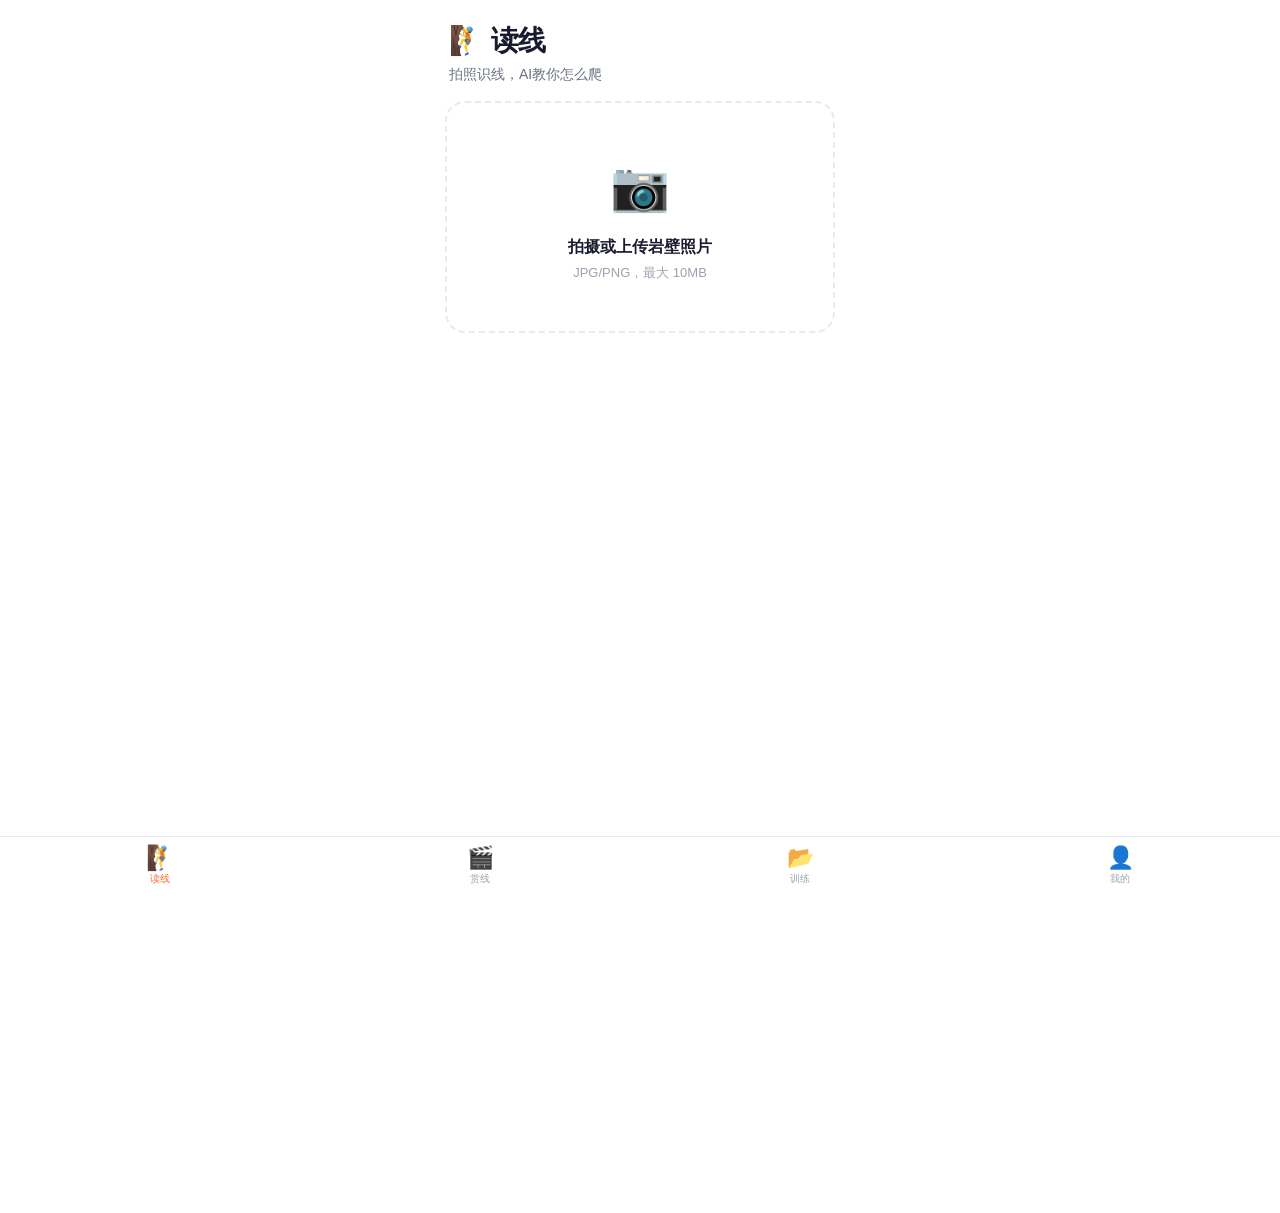
==== index.html @ 73afab78 "精读Round1: prompt全面升级(4维度beta格式)+坐标校验+精细化描述" ====
<!DOCTYPE html>
<html lang="zh-CN">
<head>
  <meta charset="UTF-8">
  <meta name="viewport" content="width=device-width, initial-scale=1.0, maximum-scale=1.0, user-scalable=no">
  <title>ClimbWise</title>
  <link rel="stylesheet" href="styles.css">
</head>
<body>

<div class="app">
  
  <!-- ===== 读线页 ===== -->
  <section id="page-read" class="page active">
    <div class="app-header">
      <h1>🧗 读线</h1>
      <p class="subtitle">拍照识线，AI教你怎么爬</p>
    </div>
    <div class="page-content">
      
      <!-- 上传区 -->
      <div id="read-upload" class="upload-zone">
        <div class="icon">📷</div>
        <p>拍摄或上传岩壁照片</p>
        <small>JPG/PNG，最大 10MB</small>
        <input type="file" id="read-photo-input" accept="image/*" class="hidden">
      </div>
      
      <!-- 照片预览 -->
      <div id="read-preview" class="hidden">
        <div class="video-preview">
          <img id="read-preview-img" style="width:100%;max-height:280px;object-fit:contain;background:#000;border-radius:16px;display:block;">
          <button class="clear-btn" id="read-clear">✕</button>
        </div>
      </div>
      
      <!-- 颜色选择 -->
      <div id="read-colors" class="hidden">
        <p style="text-align:center;font-size:14px;color:var(--text-muted);margin-bottom:14px;">选择线路颜色</p>
        <div class="color-grid" id="color-grid"></div>
      </div>
      
      <!-- 评分预览（三维） -->
      <div id="read-scores" class="hidden">
        <div class="score-bar">
          <span class="label">力量</span>
          <div class="track"><div class="fill orange" id="score-strength" style="width:0%"></div></div>
          <span class="value" id="score-strength-val">—</span>
        </div>
        <div class="score-bar">
          <span class="label">伸展</span>
          <div class="track"><div class="fill cyan" id="score-reach" style="width:0%"></div></div>
          <span class="value" id="score-reach-val">—</span>
        </div>
        <div class="score-bar">
          <span class="label">体感</span>
          <div class="track"><div class="fill orange" id="score-overall" style="width:0%"></div></div>
          <span class="value" id="score-overall-val">—</span>
        </div>
      </div>
      
      <!-- 主按钮 -->
      <button id="read-start-btn" class="btn-primary hidden" disabled>开始读线</button>
      
      <!-- 加载中 -->
      <div id="read-loading" class="hidden">
        <div class="loader">
          <div class="emoji">🧗</div>
          <p id="read-status">正在识别手点脚点...</p>
        </div>
        <div class="progress-dots" id="read-dots">
          <div class="dot active"></div>
          <div class="dot"></div>
          <div class="dot"></div>
        </div>
        <div class="progress-track"><div class="fill" id="read-bar" style="width:0%"></div></div>
      </div>
      
      <!-- ===== 读线结果 ===== -->
      <div id="read-result" class="hidden fade-in">
        <div class="result-header">
          <div class="back" id="read-back">←</div>
          <div class="badge" id="read-grade-badge">V4-5</div>
        </div>
        
        <!-- 岩壁+火柴人 -->
        <div style="position:relative;border-radius:16px;overflow:hidden;margin-bottom:20px;background:#000;">
          <img id="result-wall-img" style="width:100%;opacity:0.35;display:block;">
          <svg id="result-stickman-svg" style="position:absolute;inset:0;width:100%;height:100%;" viewBox="0 0 1 1" preserveAspectRatio="xMidYMid meet"></svg>
        </div>
        
        <!-- 帧控制 -->
        <div class="flex items-center gap-2 mb-6">
          <button class="btn-secondary" id="prev-frame" style="width:auto;padding:10px 16px;flex-shrink:0;">◀</button>
          <div style="flex:1;">
            <input type="range" id="frame-slider" min="0" max="0" value="0" style="width:100%;">
          </div>
          <button class="btn-secondary" id="next-frame" style="width:auto;padding:10px 16px;flex-shrink:0;">▶</button>
          <span id="frame-counter" style="font-size:12px;color:var(--text-muted);width:36px;text-align:right;flex-shrink:0;">1/5</span>
        </div>
        
        <!-- Beta卡片 -->
        <div id="beta-cards"></div>
        
        <!-- 三维评分 -->
        <div class="card mt-4">
          <div class="score-bar">
            <span class="label">力量</span>
            <div class="track"><div class="fill orange" id="res-strength" style="width:0%"></div></div>
            <span class="value" id="res-strength-val">—</span>
          </div>
          <div class="score-bar">
            <span class="label">伸展</span>
            <div class="track"><div class="fill cyan" id="res-reach" style="width:0%"></div></div>
            <span class="value" id="res-reach-val">—</span>
          </div>
          <div class="score-bar">
            <span class="label">体感</span>
            <div class="track"><div class="fill orange" id="res-overall" style="width:0%"></div></div>
            <span class="value" id="res-overall-val">—</span>
          </div>
        </div>
        
        <!-- 建议 -->
        <div id="result-suggestions" class="card" style="border-left:4px solid var(--cyan);">
          <p style="font-size:13px;color:var(--cyan);font-weight:600;margin-bottom:6px;">💡 针对性建议</p>
          <ul id="suggestions-list" style="list-style:none;padding:0;"></ul>
        </div>
        
        <!-- 难度说明 -->
        <div id="difficulty-reason" class="card" style="border-left:4px solid var(--orange);display:none;margin-top:12px;">
          <p style="font-size:13px;font-weight:600;margin-bottom:4px;">⚡ 难点分析</p>
          <p style="font-size:13px;color:var(--text-secondary);line-height:1.6;margin:0;"></p>
        </div>
        
        <button class="btn-primary mt-4" id="save-route-btn">📥 保存线路</button>
        <button class="btn-secondary" id="read-restart">← 重新读线</button>
      </div>
      
    </div>
  </section>
  
  <!-- ===== 赏线页 ===== -->
  <section id="page-review" class="page">
    <div class="app-header">
      <h1>🎬 赏线</h1>
      <p class="subtitle">上传视频，AI分析动作质量</p>
    </div>
    <div class="page-content">
      
      <!-- 上传入口 -->
      <div id="review-upload" class="upload-zone">
        <div class="icon">📹</div>
        <p>上传爬线视频</p>
        <small>MP4/MOV，最大 100MB</small>
        <input type="file" id="review-video-input" accept="video/*" class="hidden">
      </div>
      
      <!-- 视频预览 -->
      <div id="review-preview" class="hidden">
        <div class="video-preview">
          <video id="review-video-el" controls style="width:100%;max-height:280px;object-fit:contain;background:#000;display:block;"></video>
          <button class="clear-btn" id="review-clear">✕</button>
        </div>
      </div>
      
      <!-- 关联线路 -->
      <div id="review-link-section" class="hidden card">
        <div class="form-group" style="margin-bottom:0;">
          <label>关联线路（选填）</label>
          <select id="review-route-select">
            <option value="">— 不关联线路 —</option>
          </select>
          <p style="font-size:12px;color:var(--text-dim);margin-top:6px;">关联后可对比最优beta分析</p>
        </div>
      </div>
      
      <button id="review-start-btn" class="btn-primary hidden" disabled>🔍 开始赏线</button>
      
      <!-- 加载中 -->
      <div id="review-loading" class="hidden">
        <div class="loader">
          <div class="emoji">🧗</div>
          <p id="review-status">正在提取视频帧...</p>
        </div>
        <div class="progress-dots" id="review-dots">
          <div class="dot active"></div>
          <div class="dot"></div>
          <div class="dot"></div>
          <div class="dot"></div>
        </div>
        <div class="progress-track"><div class="fill" id="review-bar" style="width:0%"></div></div>
      </div>
      
      <!-- ===== 赏线结果 ===== -->
      <div id="review-result" class="hidden fade-in">
        <div class="result-header">
          <div class="back" id="review-back">←</div>
          <div class="badge" id="review-score-badge">8.2分</div>
        </div>
        
        <!-- 关键帧时间线 -->
        <p style="font-size:12px;color:var(--text-muted);margin-bottom:8px;">关键帧</p>
        <div class="frame-timeline" id="frame-timeline"></div>
        
        <!-- 综合评分 -->
        <div class="card" style="display:flex;align-items:center;gap:20px;margin-bottom:16px;">
          <div class="score-circle" id="overall-score-circle">—</div>
          <div style="flex:1;">
            <div style="font-size:13px;color:var(--text-muted);margin-bottom:6px;">动作匹配度</div>
            <div style="font-size:20px;font-weight:700;color:var(--cyan);" id="beta-match-rate">—</div>
            <div style="font-size:12px;color:var(--text-dim);margin-top:2px;" id="detected-beta-text"></div>
          </div>
        </div>
        
        <!-- 主要问题 -->
        <div id="review-issues"></div>
        
        <!-- 改进建议 -->
        <div class="card" style="border-left:4px solid var(--cyan);">
          <p style="font-size:13px;color:var(--cyan);font-weight:600;margin-bottom:10px;">💡 改进建议</p>
          <ul id="review-improvements" style="list-style:none;padding:0;"></ul>
        </div>
        
        <!-- 分步评分 -->
        <div class="card mt-4">
          <p style="font-size:14px;font-weight:600;margin-bottom:12px;">📍 分步评分</p>
          <div id="step-scores"></div>
        </div>
        
        <button class="btn-primary mt-4" id="save-review-btn">📥 保存分析</button>
        <button class="btn-secondary" id="review-restart">← 重新赏线</button>
      </div>
      
    </div>
  </section>
  
  <!-- ===== 训练页 ===== -->
  <section id="page-train" class="page">
    <div class="app-header">
      <h1>📂 训练</h1>
      <p class="subtitle" id="train-subtitle">今日暂无训练记录</p>
    </div>
    <div class="page-content">
      
      <!-- 今日概览 -->
      <div class="card" id="today-summary" style="display:none;">
        <div style="display:flex;justify-content:space-between;align-items:center;margin-bottom:16px;">
          <div>
            <div style="font-size:13px;color:var(--text-muted);" id="today-date">4月1日</div>
            <div style="font-size:17px;font-weight:600;margin-top:2px;" id="today-gym">—</div>
          </div>
          <div style="text-align:right;">
            <div style="font-size:24px;font-weight:700;color:var(--orange);" id="today-count">0</div>
            <div style="font-size:12px;color:var(--text-muted);">条完攀</div>
          </div>
        </div>
        <div id="today-grid" class="classify-grid"></div>
        <button class="btn-secondary" id="add-train-btn" style="margin-top:12px;">+ 添加训练</button>
      </div>
      
      <!-- 上传入口 -->
      <div id="train-upload" class="upload-zone">
        <div class="icon">📹</div>
        <p>上传训练视频</p>
        <small>批量上传，AI自动归类整理</small>
        <input type="file" id="train-video-input" accept="video/*" multiple class="hidden">
      </div>
      
      <!-- 待归类列表 -->
      <div id="unclassified-list" class="hidden">
        <div style="display:flex;justify-content:space-between;align-items:center;margin-bottom:12px;">
          <p style="font-size:15px;font-weight:600;">待归类视频</p>
          <span style="font-size:13px;color:var(--text-muted);" id="unclassified-count">0</span>
        </div>
        <div id="unclassified-items"></div>
      </div>
      
      <!-- 归类编辑弹窗 -->
      <div id="classify-modal" class="modal-overlay">
        <div class="modal">
          <h2>📂 视频归类</h2>
          <div id="classify-video-preview" style="border-radius:12px;overflow:hidden;margin-bottom:16px;background:#000;">
            <video id="classify-video-el" controls style="width:100%;max-height:200px;object-fit:contain;display:block;"></video>
          </div>
          
          <div class="form-group">
            <label>线路颜色</label>
            <div class="color-grid" id="classify-colors"></div>
          </div>
          
          <div class="form-group">
            <label>难度等级</label>
            <select id="classify-grade" style="width:100%;background:var(--wall);border:1px solid var(--border);border-radius:10px;padding:12px 14px;color:var(--text);font-size:16px;">
              <option value="">选择难度</option>
              <option value="V0">V0</option><option value="V1">V1</option><option value="V2">V2</option>
              <option value="V3">V3</option><option value="V4">V4</option><option value="V5">V5</option>
              <option value="V6">V6</option><option value="V7">V7</option><option value="V8+">V8+</option>
            </select>
          </div>
          
          <div class="form-group">
            <label>结果</label>
            <div class="select-group">
              <button class="select-pill" data-result="send">✓ 完攀</button>
              <button class="select-pill" data-result="flash">⚡ Flash</button>
              <button class="select-pill" data-result="attempt">❌ 尝试</button>
            </div>
          </div>
          
          <div class="form-group">
            <label>岩馆</label>
            <input type="text" id="classify-gym" placeholder="例如：Breek抱石馆" style="width:100%;background:var(--wall);border:1px solid var(--border);border-radius:10px;padding:12px 14px;color:var(--text);font-size:16px;">
          </div>
          
          <button class="btn-primary" id="confirm-classify-btn">确认归类</button>
          <button class="btn-secondary" id="cancel-classify-btn" style="margin-top:8px;">取消</button>
        </div>
      </div>
      
      <!-- 历史记录 -->
      <div id="train-history" class="mt-6">
        <p style="font-size:15px;font-weight:600;margin-bottom:12px;">📅 历史训练</p>
        <div id="train-log-list"></div>
      </div>
      
    </div>
  </section>
  
  <!-- ===== 我的页 ===== -->
  <section id="page-profile" class="page">
    <div class="app-header">
      <h1>👤 我的</h1>
      <p class="subtitle">能力档案 & 训练记录</p>
    </div>
    <div class="page-content">
      
      <!-- 能力档案 -->
      <div class="card">
        <div style="display:flex;justify-content:space-between;align-items:center;margin-bottom:16px;">
          <h2 class="card-title" style="margin:0;">能力档案</h2>
          <button class="select-pill" id="edit-profile-btn" style="font-size:12px;padding:6px 12px;">编辑</button>
        </div>
        <div id="profile-data">
          <div style="font-size:28px;font-weight:700;margin-bottom:4px;" id="profile-physical">—</div>
          <div style="font-size:14px;color:var(--text-muted);" id="profile-detail">—</div>
        </div>
        <div id="profile-form" class="hidden" style="margin-top:16px;">
          <div class="form-group">
            <label>身高 (cm)</label>
            <input type="number" id="pf-height" placeholder="178">
          </div>
          <div class="form-group">
            <label>臂展 (cm)</label>
            <input type="number" id="pf-armspan" placeholder="181">
          </div>
          <div class="form-group">
            <label>体重 (kg)</label>
            <input type="number" id="pf-weight" placeholder="62">
          </div>
          <div class="form-group">
            <label>引体向上（最多）</label>
            <input type="number" id="pf-pullup" placeholder="15">
          </div>
          <button class="btn-primary" id="save-profile-btn">保存</button>
        </div>
      </div>
      
      <!-- 能力雷达 -->
      <div class="card">
        <h2 class="card-title">📊 能力评分</h2>
        <div id="ability-bars">
          <div class="chart-row">
            <span class="chart-label">力量</span>
            <div class="chart-track"><div class="chart-fill" id="ab-strength" style="width:0%"></div></div>
            <span class="chart-value" id="ab-strength-val">—</span>
          </div>
          <div class="chart-row">
            <span class="chart-label">核心</span>
            <div class="chart-track"><div class="chart-fill" id="ab-core" style="width:0%"></div></div>
            <span class="chart-value" id="ab-core-val">—</span>
          </div>
          <div class="chart-row">
            <span class="chart-label">耐力</span>
            <div class="chart-track"><div class="chart-fill" id="ab-endure" style="width:0%"></div></div>
            <span class="chart-value" id="ab-endure-val">—</span>
          </div>
          <div class="chart-row">
            <span class="chart-label">柔韧</span>
            <div class="chart-track"><div class="chart-fill" id="ab-flex" style="width:0%"></div></div>
            <span class="chart-value" id="ab-flex-val">—</span>
          </div>
        </div>
      </div>
      
      <!-- 训练洞察 -->
      <div id="training-insights"></div>
      
      <!-- 训练日历 -->
          <div class="calendar-month">
            <button id="cal-prev">◀</button>
            <h3 id="cal-title">4月 2026</h3>
            <button id="cal-next">▶</button>
          </div>
          <div class="calendar-grid" id="cal-grid"></div>
          <div style="display:flex;gap:16px;margin-top:12px;justify-content:center;">
            <span style="font-size:12px;color:var(--text-muted);">● 完攀</span>
            <span style="font-size:12px;color:var(--text-muted);">● 尝试</span>
            <span style="font-size:12px;color:var(--text-muted);">● Flash</span>
          </div>
        </div>
      </div>
      
      <!-- 岩馆打卡 -->
      <div class="card">
        <h2 class="card-title">🏠 岩馆打卡</h2>
        <div id="gym-list"></div>
      </div>
      
      <!-- 保存的线路 -->
      <div class="card">
        <h2 class="card-title">🧗 我的线路</h2>
        <div id="saved-routes">
          <p style="font-size:14px;color:var(--text-dim);text-align:center;padding:20px 0;">暂无保存的线路</p>
        </div>
      </div>
      
    </div>
  </section>
  
  <!-- ===== 底部导航 ===== -->
  <nav class="tab-nav">
    <button class="tab-nav-item active" data-page="read">
      <span class="icon">🧗</span>
      <span>读线</span>
    </button>
    <button class="tab-nav-item" data-page="review">
      <span class="icon">🎬</span>
      <span>赏线</span>
    </button>
    <button class="tab-nav-item" data-page="train">
      <span class="icon">📂</span>
      <span>训练</span>
    </button>
    <button class="tab-nav-item" data-page="profile">
      <span class="icon">👤</span>
      <span>我的</span>
    </button>
  </nav>
  
</div>

<!-- Toast -->
<div id="toast" class="toast"></div>

<!-- Scripts -->
<script src="lib/storage.js"></script>
<script src="lib/knowledge.js"></script>
<script src="lib/vision.js"></script>
<script src="lib/stickman.js"></script>
<script src="lib/video-analysis.js"></script>
<script src="app.js"></script>
</body>
</html>
---- styles.css ----
/* ClimbWise v5 - 白底主题 (Light Mode) */

/* === 全局变量 === */
:root {
  --bg: #ffffff;
  --bg-secondary: #f7f8fc;
  --card: #ffffff;
  --card-hover: #f0f2f8;
  --wall: #f0f2f8;
  --border: #e8eaef;
  --orange: #ff6b35;
  --orange-light: #fff1eb;
  --cyan: #00b4a6;
  --cyan-light: #e6faf8;
  --text: #1a1a2e;
  --text-secondary: #6b7280;
  --text-muted: #9ca3af;
  --text-dim: #d1d5db;
  --shadow-sm: 0 1px 3px rgba(0,0,0,0.06);
  --shadow-md: 0 4px 12px rgba(0,0,0,0.08);
  --shadow-lg: 0 8px 30px rgba(0,0,0,0.10);
  --radius-sm: 8px;
  --radius-md: 12px;
  --radius-lg: 20px;
  --radius-xl: 28px;
}

/* === 重置 === */
* { margin: 0; padding: 0; box-sizing: border-box; -webkit-tap-highlight-color: transparent; }

html, body {
  height: 100%;
  background: var(--bg);
  color: var(--text);
  font-family: -apple-system, BlinkMacSystemFont, 'SF Pro Display', 'PingFang SC', sans-serif;
  -webkit-font-smoothing: antialiased;
  overflow: hidden;
  font-size: 16px;
  line-height: 1.5;
}

/* === 布局 === */
.app {
  display: flex;
  flex-direction: column;
  height: 100vh;
  max-width: 430px;
  margin: 0 auto;
  background: var(--bg);
  position: relative;
}

/* === 顶部栏 === */
.app-header {
  padding: 20px 24px 16px;
  flex-shrink: 0;
  background: var(--bg);
}

.app-header h1 {
  font-size: 28px;
  font-weight: 800;
  letter-spacing: -0.5px;
  color: var(--text);
}

.app-header h1 .emoji { margin-right: 6px; }

.app-header .subtitle {
  font-size: 14px;
  color: var(--text-secondary);
  margin-top: 2px;
  font-weight: 400;
}

/* === 内容区 === */
.app-content {
  flex: 1;
  overflow-y: auto;
  overflow-x: hidden;
  -webkit-overflow-scrolling: touch;
  padding: 0 20px 100px;
}

.app-content::-webkit-scrollbar { width: 0; }

/* === 底部导航 === */
.tab-nav {
  display: flex;
  flex-shrink: 0;
  background: rgba(255,255,255,0.95);
  backdrop-filter: blur(20px);
  -webkit-backdrop-filter: blur(20px);
  border-top: 1px solid var(--border);
  position: sticky;
  bottom: 0;
  z-index: 100;
}

.tab-nav-item {
  flex: 1;
  display: flex;
  flex-direction: column;
  align-items: center;
  gap: 3px;
  padding: 10px 0 14px;
  background: none;
  border: none;
  color: var(--text-muted);
  font-size: 10px;
  font-weight: 500;
  font-family: inherit;
  cursor: pointer;
  transition: color 0.2s, transform 0.15s;
}

.tab-nav-item .icon { font-size: 22px; line-height: 1; }

.tab-nav-item.active { color: var(--orange); }
.tab-nav-item.active .icon { transform: scale(1.1); }

/* === 页面 === */
.page { display: none; height: 100%; }
.page.active { display: flex; flex-direction: column; }
.page-content { flex: 1; overflow-y: auto; overflow-x: hidden; padding: 0 20px 110px; -webkit-overflow-scrolling: touch; }
.page-content::-webkit-scrollbar { width: 0; }

/* === 上传区 === */
.upload-zone {
  border: 2px dashed var(--border);
  border-radius: var(--radius-lg);
  padding: 48px 24px;
  text-align: center;
  cursor: pointer;
  transition: border-color 0.2s, background 0.2s, transform 0.15s;
  margin-bottom: 16px;
  background: var(--bg);
}

.upload-zone:hover {
  border-color: var(--orange);
  background: var(--orange-light);
  transform: scale(1.01);
}

.upload-zone .icon { font-size: 48px; margin-bottom: 12px; }
.upload-zone p { font-size: 16px; font-weight: 600; color: var(--text); }
.upload-zone small { font-size: 13px; color: var(--text-muted); display: block; margin-top: 4px; }

/* === 卡片 === */
.card {
  background: var(--card);
  border-radius: var(--radius-lg);
  padding: 20px;
  margin-bottom: 14px;
  box-shadow: var(--shadow-sm);
  border: 1px solid var(--border);
  transition: box-shadow 0.2s, transform 0.15s;
}

.card:active { transform: scale(0.995); }

.card-title {
  font-size: 16px;
  font-weight: 700;
  color: var(--text);
  margin-bottom: 14px;
}

/* === 按钮 === */
.btn-primary {
  width: 100%;
  background: var(--orange);
  color: #fff;
  border: none;
  border-radius: var(--radius-md);
  padding: 16px;
  font-size: 16px;
  font-weight: 700;
  font-family: inherit;
  cursor: pointer;
  transition: opacity 0.2s, transform 0.1s, box-shadow 0.2s;
  box-shadow: 0 4px 12px rgba(255,107,53,0.3);
  margin-bottom: 12px;
}

.btn-primary:hover { opacity: 0.92; transform: translateY(-1px); box-shadow: 0 6px 20px rgba(255,107,53,0.35); }
.btn-primary:active { transform: scale(0.98) translateY(0); }
.btn-primary:disabled { opacity: 0.35; cursor: not-allowed; transform: none; box-shadow: none; }

.btn-secondary {
  width: 100%;
  background: var(--bg);
  color: var(--text);
  border: 1.5px solid var(--border);
  border-radius: var(--radius-md);
  padding: 14px;
  font-size: 15px;
  font-weight: 600;
  font-family: inherit;
  cursor: pointer;
  margin-top: 10px;
  transition: background 0.2s, border-color 0.2s, transform 0.1s;
}

.btn-secondary:hover { background: var(--wall); border-color: var(--text-muted); }
.btn-secondary:active { transform: scale(0.985); }

/* === 评分条 === */
.score-bar {
  display: flex;
  align-items: center;
  gap: 10px;
  margin-bottom: 10px;
}

.score-bar .label {
  font-size: 13px;
  color: var(--text-secondary);
  width: 42px;
  flex-shrink: 0;
  font-weight: 500;
}

.score-bar .track {
  flex: 1;
  height: 8px;
  background: var(--wall);
  border-radius: 4px;
  overflow: hidden;
}

.score-bar .fill {
  height: 100%;
  border-radius: 4px;
  transition: width 0.6s ease;
}

.score-bar .fill.orange { background: linear-gradient(90deg, #ff8c5a, var(--orange)); }
.score-bar .fill.cyan { background: linear-gradient(90deg, #00d4bc, var(--cyan)); }

.score-bar .value {
  font-size: 13px;
  font-weight: 700;
  width: 36px;
  text-align: right;
  flex-shrink: 0;
  color: var(--text);
}

/* === 颜色选择器 === */
.color-grid {
  display: flex;
  flex-wrap: wrap;
  gap: 12px;
  justify-content: center;
  margin: 16px 0;
}

.color-dot {
  width: 42px;
  height: 42px;
  border-radius: 50%;
  cursor: pointer;
  border: 3px solid transparent;
  transition: transform 0.2s, border-color 0.2s, box-shadow 0.2s;
  opacity: 0.5;
  box-shadow: var(--shadow-sm);
}

.color-dot.selected {
  opacity: 1;
  transform: scale(1.2);
  border-color: var(--text);
  box-shadow: var(--shadow-md);
}

.color-dot:active { transform: scale(1.05); }

/* === 进度指示器 === */
.progress-dots {
  display: flex;
  justify-content: center;
  gap: 8px;
  margin: 20px 0;
}

.progress-dots .dot {
  width: 8px;
  height: 8px;
  border-radius: 50%;
  background: var(--border);
  transition: background 0.3s, transform 0.3s;
}

.progress-dots .dot.active { background: var(--orange); transform: scale(1.4); }
.progress-dots .dot.done { background: var(--cyan); }

/* === 加载动画 === */
.loader { text-align: center; padding: 40px 0; }
.loader .emoji { font-size: 56px; animation: bounce 1.2s ease-in-out infinite; }

@keyframes bounce {
  0%, 100% { transform: translateY(0); }
  50% { transform: translateY(-12px); }
}

.loader p { margin-top: 16px; font-size: 14px; color: var(--text-secondary); }

.progress-track { width: 100%; height: 4px; background: var(--wall); border-radius: 2px; overflow: hidden; margin: 12px 0; }
.progress-track .fill { height: 100%; background: linear-gradient(90deg, var(--orange), #ff8c5a); border-radius: 2px; transition: width 0.4s ease; }

/* === Beta卡片 === */
.beta-card {
  background: var(--card);
  border-radius: var(--radius-md);
  padding: 18px 20px;
  margin-bottom: 10px;
  border-left: 4px solid var(--orange);
  box-shadow: var(--shadow-sm);
  border: 1px solid var(--border);
  cursor: pointer;
  transition: transform 0.15s, box-shadow 0.15s;
}

.beta-card:active { transform: scale(0.98); }

.beta-card .step { font-size: 12px; color: var(--orange); font-weight: 700; margin-bottom: 6px; letter-spacing: 0.3px; }
.beta-card .desc { font-size: 15px; line-height: 1.6; margin-bottom: 8px; color: var(--text); }
.beta-card .tip { font-size: 13px; color: var(--cyan); font-weight: 500; }

/* === 弹窗 === */
.modal-overlay {
  position: fixed;
  inset: 0;
  background: rgba(0,0,0,0.4);
  z-index: 200;
  display: none;
  align-items: flex-end;
  justify-content: center;
}

.modal-overlay.show { display: flex; }

.modal {
  background: var(--bg);
  border-radius: var(--radius-xl) var(--radius-xl) 0 0;
  width: 100%;
  max-width: 430px;
  padding: 28px 24px 44px;
  animation: slideUp 0.3s cubic-bezier(0.32, 0.72, 0, 1);
}

@keyframes slideUp {
  from { transform: translateY(100%); }
  to { transform: translateY(0); }
}

.modal h2 { font-size: 20px; font-weight: 800; margin-bottom: 20px; text-align: center; }

/* === 表单 === */
.form-group { margin-bottom: 14px; }
.form-group label { display: block; font-size: 13px; color: var(--text-secondary); margin-bottom: 6px; font-weight: 500; }

.form-group input,
.form-group select,
.form-group textarea {
  width: 100%;
  background: var(--bg-secondary);
  border: 1.5px solid var(--border);
  border-radius: var(--radius-sm);
  padding: 13px 16px;
  color: var(--text);
  font-size: 16px;
  font-family: inherit;
  transition: border-color 0.2s, box-shadow 0.2s;
}

.form-group input:focus,
.form-group select:focus,
.form-group textarea:focus {
  outline: none;
  border-color: var(--orange);
  box-shadow: 0 0 0 3px rgba(255,107,53,0.12);
}

/* === Toast === */
.toast {
  position: fixed;
  bottom: 90px;
  left: 50%;
  transform: translateX(-50%) translateY(16px);
  background: var(--text);
  color: #fff;
  padding: 12px 24px;
  border-radius: 100px;
  font-size: 14px;
  font-weight: 600;
  opacity: 0;
  transition: opacity 0.3s, transform 0.3s;
  pointer-events: none;
  z-index: 300;
  white-space: nowrap;
  box-shadow: var(--shadow-lg);
}

.toast.show { opacity: 1; transform: translateX(-50%) translateY(0); }

/* === 结果页通用 === */
.result-header {
  display: flex;
  justify-content: space-between;
  align-items: center;
  margin-bottom: 18px;
}

.result-header .back {
  font-size: 24px;
  cursor: pointer;
  padding: 6px;
  color: var(--text-secondary);
  border-radius: 50%;
  background: var(--wall);
  width: 40px; height: 40px;
  display: flex; align-items: center; justify-content: center;
  transition: background 0.2s;
}

.result-header .back:hover { background: var(--card-hover); }
.result-header .back:active { transform: scale(0.9); }

.result-header .badge {
  background: var(--orange);
  color: #fff;
  padding: 6px 16px;
  border-radius: 100px;
  font-size: 14px;
  font-weight: 800;
}

/* === 视频预览 === */
.video-preview {
  border-radius: var(--radius-md);
  overflow: hidden;
  margin-bottom: 14px;
  background: #000;
  position: relative;
  box-shadow: var(--shadow-md);
}

.video-preview video { width: 100%; display: block; max-height: 280px; object-fit: contain; }
.video-preview .clear-btn {
  position: absolute;
  top: 10px; right: 10px;
  background: rgba(0,0,0,0.6);
  color: #fff;
  border: none;
  border-radius: 50%;
  width: 34px; height: 34px;
  font-size: 14px;
  cursor: pointer;
  display: flex; align-items: center; justify-content: center;
}

/* === 帧时间线 === */
.frame-timeline {
  display: flex;
  gap: 8px;
  overflow-x: auto;
  padding: 4px 0 14px;
  -webkit-overflow-scrolling: touch;
}

.frame-timeline::-webkit-scrollbar { height: 0; }

.frame-thumb {
  flex-shrink: 0;
  width: 64px; height: 64px;
  border-radius: var(--radius-sm);
  overflow: hidden;
  border: 2.5px solid transparent;
  cursor: pointer;
  transition: border-color 0.2s, transform 0.15s;
}

.frame-thumb.active { border-color: var(--orange); transform: scale(1.05); }
.frame-thumb img { width: 100%; height: 100%; object-fit: cover; }

/* === 评分圆 === */
.score-circle {
  width: 80px; height: 80px;
  border-radius: 50%;
  background: linear-gradient(135deg, var(--orange), #ff8c5a);
  display: flex;
  align-items: center;
  justify-content: center;
  font-size: 26px;
  font-weight: 800;
  color: #fff;
  box-shadow: 0 4px 16px rgba(255,107,53,0.35);
  flex-shrink: 0;
}

/* === 问题卡片 === */
.issue-card {
  background: #fef2f2;
  border: 1px solid #fecaca;
  border-radius: var(--radius-md);
  padding: 12px 16px;
  margin-bottom: 8px;
  display: flex;
  gap: 10px;
  align-items: flex-start;
}

.issue-card .icon { font-size: 16px; flex-shrink: 0; margin-top: 1px; }
.issue-card p { font-size: 14px; line-height: 1.5; color: #991b1b; }

/* === 日历 === */
.calendar-month {
  display: flex;
  justify-content: space-between;
  align-items: center;
  margin-bottom: 14px;
}

.calendar-month button {
  background: var(--wall);
  border: none;
  color: var(--text-secondary);
  font-size: 16px;
  cursor: pointer;
  padding: 6px 10px;
  border-radius: 50%;
  width: 36px; height: 36px;
  display: flex; align-items: center; justify-content: center;
  transition: background 0.2s;
}

.calendar-month button:hover { background: var(--card-hover); }
.calendar-month h3 { font-size: 15px; font-weight: 700; }

.calendar-grid {
  display: grid;
  grid-template-columns: repeat(7, 1fr);
  gap: 3px;
  text-align: center;
}

.calendar-grid .day-label { font-size: 11px; color: var(--text-muted); padding: 4px 0; font-weight: 600; }

.calendar-grid .day {
  aspect-ratio: 1;
  display: flex;
  flex-direction: column;
  align-items: center;
  justify-content: center;
  font-size: 13px;
  border-radius: 50%;
  cursor: pointer;
  gap: 2px;
  transition: background 0.15s;
  position: relative;
}

.calendar-grid .day.empty { cursor: default; }
.calendar-grid .day:not(.empty):hover { background: var(--wall); }
.calendar-grid .day .dot { width: 5px; height: 5px; border-radius: 50%; }
.calendar-grid .day .dot.send { background: #22c55e; }
.calendar-grid .day .dot.attempt { background: var(--orange); }
.calendar-grid .day .dot.flash { background: #eab308; }

/* === 能力条形图 === */
.chart-row {
  display: flex;
  align-items: center;
  gap: 12px;
  margin-bottom: 16px;
}

.chart-row .chart-label { font-size: 13px; color: var(--text-secondary); width: 44px; flex-shrink: 0; font-weight: 500; }
.chart-row .chart-track { flex: 1; height: 10px; background: var(--wall); border-radius: 5px; overflow: hidden; }
.chart-row .chart-fill { height: 100%; border-radius: 5px; background: linear-gradient(90deg, var(--cyan), #00d4bc); transition: width 0.6s ease; }
.chart-row .chart-value { font-size: 13px; font-weight: 700; width: 36px; text-align: right; flex-shrink: 0; color: var(--text); }

/* === 训练日志项 === */
.log-item {
  background: var(--card);
  border-radius: var(--radius-md);
  padding: 14px 16px;
  margin-bottom: 10px;
  display: flex;
  align-items: center;
  gap: 12px;
  border: 1px solid var(--border);
  box-shadow: var(--shadow-sm);
  transition: transform 0.15s;
}

.log-item:active { transform: scale(0.985); }

.log-item .gym-icon {
  width: 46px; height: 46px;
  border-radius: var(--radius-sm);
  background: var(--wall);
  display: flex;
  align-items: center;
  justify-content: center;
  font-size: 20px;
  flex-shrink: 0;
}

.log-item .info { flex: 1; min-width: 0; }
.log-item .info h4 { font-size: 15px; font-weight: 700; margin-bottom: 2px; white-space: nowrap; overflow: hidden; text-overflow: ellipsis; }
.log-item .info p { font-size: 12px; color: var(--text-muted); }

.log-item .badge {
  font-size: 11px;
  font-weight: 700;
  padding: 4px 10px;
  border-radius: 100px;
  flex-shrink: 0;
}

.log-item .badge.send { background: #dcfce7; color: #16a34a; }
.log-item .badge.attempt { background: var(--orange-light); color: var(--orange); }
.log-item .badge.flash { background: #fef9c3; color: #ca8a04; }

/* === 归类网格 === */
.classify-grid {
  display: grid;
  grid-template-columns: repeat(3, 1fr);
  gap: 10px;
  margin-bottom: 14px;
}

.classify-cell {
  aspect-ratio: 1;
  border-radius: var(--radius-md);
  overflow: hidden;
  border: 2px solid transparent;
  cursor: pointer;
  position: relative;
  background: var(--wall);
  display: flex;
  flex-direction: column;
  align-items: center;
  justify-content: center;
  gap: 4px;
  transition: border-color 0.2s, transform 0.15s;
}

.classify-cell:active { transform: scale(0.95); }
.classify-cell.selected { border-color: var(--orange); }
.classify-cell .color-preview { width: 34px; height: 34px; border-radius: 50%; }
.classify-cell .grade { font-size: 13px; font-weight: 700; }
.classify-cell .count { font-size: 11px; color: var(--text-muted); }

/* === 选择胶囊 === */
.select-group { display: flex; gap: 8px; flex-wrap: wrap; }

.select-pill {
  padding: 8px 16px;
  border-radius: 100px;
  border: 1.5px solid var(--border);
  background: var(--bg);
  color: var(--text-secondary);
  font-size: 14px;
  font-weight: 600;
  font-family: inherit;
  cursor: pointer;
  transition: all 0.2s;
}

.select-pill.selected {
  border-color: var(--orange);
  color: var(--orange);
  background: var(--orange-light);
}

/* === 滑块 === */
input[type="range"] {
  -webkit-appearance: none;
  background: transparent;
  width: 100%;
  height: 32px;
  display: flex;
  align-items: center;
}

input[type="range"]::-webkit-slider-thumb {
  -webkit-appearance: none;
  height: 20px;
  width: 20px;
  border-radius: 50%;
  background: var(--orange);
  cursor: pointer;
  margin-top: -6px;
  box-shadow: 0 2px 8px rgba(255,107,53,0.4);
}

input[type="range"]::-webkit-slider-runnable-track {
  height: 6px;
  background: var(--wall);
  border-radius: 3px;
}

/* === 辅助 === */
.hidden { display: none !important; }
.fade-in { animation: fadeIn 0.3s ease forwards; }
@keyframes fadeIn { from { opacity: 0; transform: translateY(8px); } to { opacity: 1; transform: translateY(0); } }
.text-center { text-align: center; }
.text-muted { color: var(--text-muted); }
.text-orange { color: var(--orange); }
.text-cyan { color: var(--cyan); }
.mt-4 { margin-top: 16px; }
.mt-6 { margin-top: 24px; }
.mb-4 { margin-bottom: 16px; }
.mb-6 { margin-bottom: 24px; }
.flex { display: flex; }
.items-center { align-items: center; }
.justify-between { justify-content: space-between; }
.gap-3 { gap: 12px; }
.gap-2 { gap: 8px; }
.w-full { width: 100%; }
.font-bold { font-weight: 700; }

/* === 滑块样式 === */
input[type="range"] {
  -webkit-appearance: none;
  background: transparent;
  width: 100%;
}

input[type="range"]::-webkit-slider-thumb {
  -webkit-appearance: none;
  height: 22px;
  width: 22px;
  border-radius: 50%;
  background: var(--orange);
  cursor: pointer;
  margin-top: -8px;
  box-shadow: 0 2px 8px rgba(255,107,53,0.4);
}

input[type="range"]::-webkit-slider-runnable-track {
  height: 6px;
  background: var(--border);
  border-radius: 3px;
}
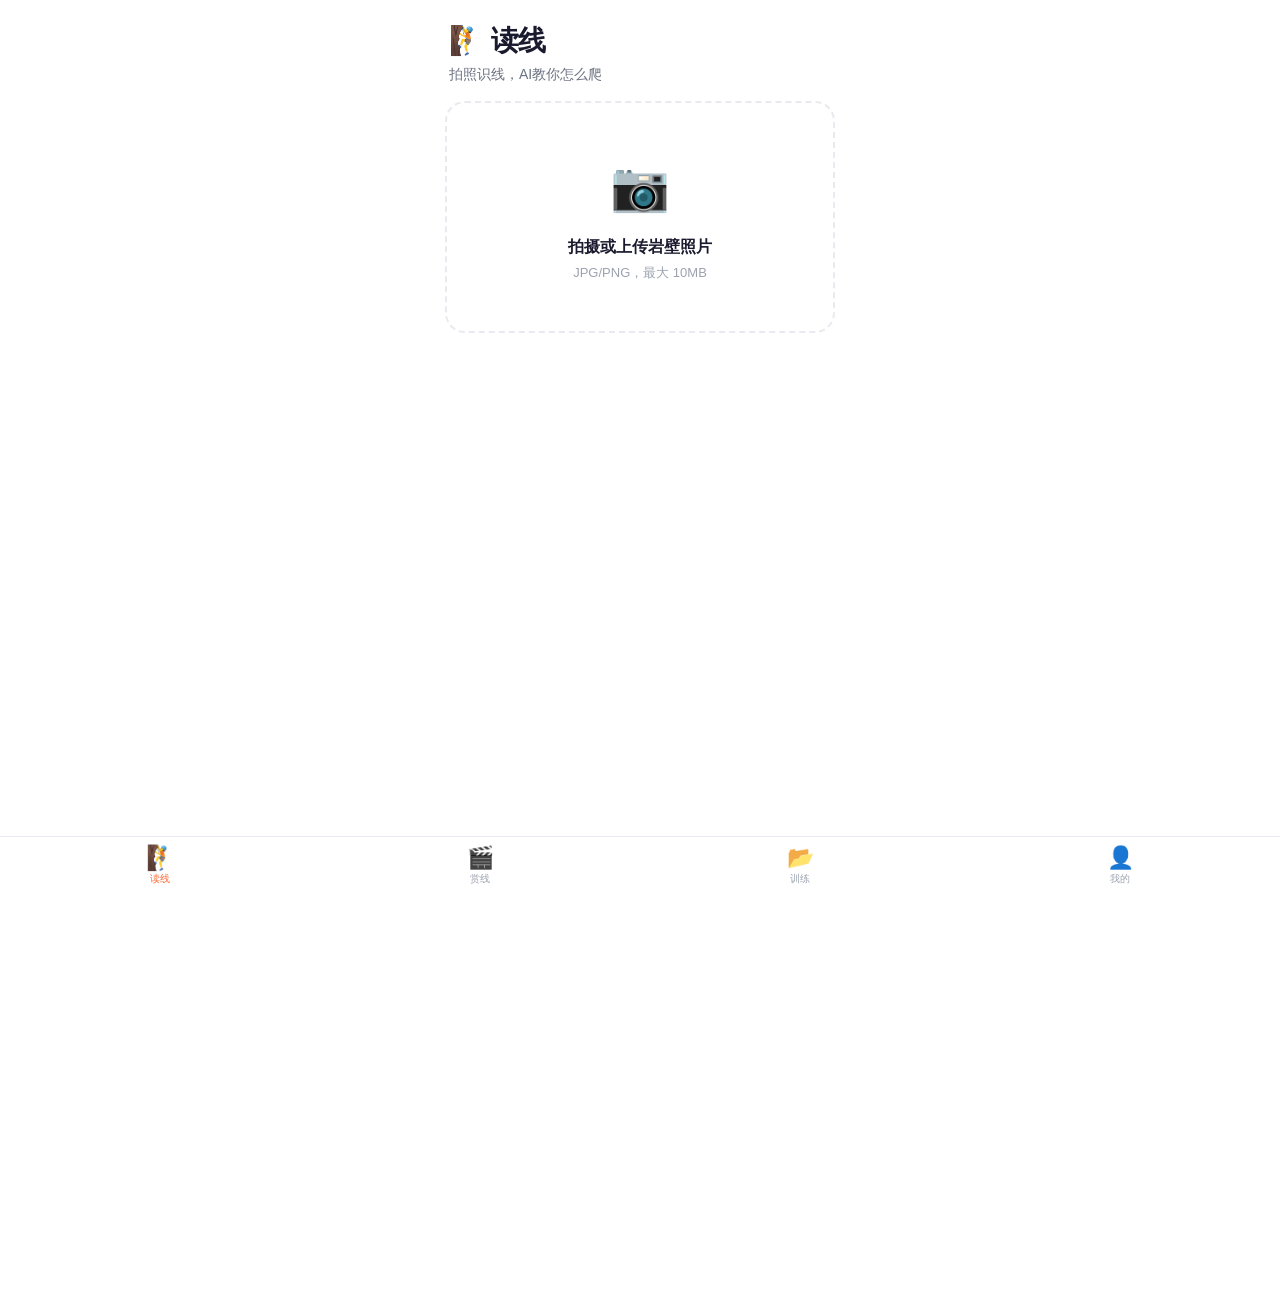
==== commit 975813d9: "feat: 能力评分2.0 - 4维度评分+AI评估+趋势图+雷达图" ====
--- a/index.html
+++ b/index.html
@@ -36,7 +36,7 @@
       
       <!-- 颜色选择 -->
       <div id="read-colors" class="hidden">
-        <p style="text-align:center;font-size:14px;color:var(--text-muted);margin-bottom:14px;">选择线路颜色</p>
+        <p style="text-align:center;font-size:14px;color:var(--text-muted);margin-bottom:14px;">选择你想要的线路颜色，其他颜色会自动隐藏</p>
         <div class="color-grid" id="color-grid"></div>
       </div>
       
@@ -83,19 +83,40 @@
           <div class="badge" id="read-grade-badge">V4-5</div>
         </div>
         
+        <!-- 难点+体感概览（新增） -->
+        <div id="beta-overview" class="card" style="margin-bottom:14px;border-left:5px solid var(--orange);">
+          <div style="display:grid;grid-template-columns:1fr 1fr;gap:10px;align-items:center;">
+            <div>
+              <div style="font-size:11px;font-weight:700;color:var(--text-muted);margin-bottom:4px;letter-spacing:0.5px;">⚡ 难点</div>
+              <div id="crux-text" style="font-size:13px;color:var(--text);font-weight:600;line-height:1.4;">—</div>
+            </div>
+            <div style="text-align:center;padding:10px;background:var(--orange-light);border-radius:12px;">
+              <div style="font-size:11px;font-weight:700;color:var(--orange);margin-bottom:2px;">体感评分</div>
+              <div id="overall-score-big" style="font-size:28px;font-weight:900;color:var(--orange);line-height:1;">—</div>
+            </div>
+          </div>
+          <div id="start-finish-row" style="margin-top:10px;padding-top:10px;border-top:1px solid var(--border);">
+            <div style="font-size:11px;font-weight:700;color:var(--text-muted);margin-bottom:4px;letter-spacing:0.5px;">🚩 起点</div>
+            <div id="start-desc" style="font-size:12.5px;color:var(--text-secondary);line-height:1.4;">—</div>
+          </div>
+        </div>
+        
         <!-- 岩壁+火柴人 -->
         <div style="position:relative;border-radius:16px;overflow:hidden;margin-bottom:20px;background:#000;">
           <img id="result-wall-img" style="width:100%;opacity:0.35;display:block;">
+          <!-- 手点脚点标注层 -->
+          <svg id="result-holds-svg" style="position:absolute;inset:0;width:100%;height:100%;" viewBox="0 0 1 1" preserveAspectRatio="xMidYMid meet"></svg>
           <svg id="result-stickman-svg" style="position:absolute;inset:0;width:100%;height:100%;" viewBox="0 0 1 1" preserveAspectRatio="xMidYMid meet"></svg>
         </div>
         
         <!-- 帧控制 -->
         <div class="flex items-center gap-2 mb-6">
           <button class="btn-secondary" id="prev-frame" style="width:auto;padding:10px 16px;flex-shrink:0;">◀</button>
+          <button class="btn-secondary" id="play-beta-btn" style="width:auto;padding:10px 14px;flex-shrink:0;font-size:16px;">▶</button>
           <div style="flex:1;">
             <input type="range" id="frame-slider" min="0" max="0" value="0" style="width:100%;">
           </div>
-          <button class="btn-secondary" id="next-frame" style="width:auto;padding:10px 16px;flex-shrink:0;">▶</button>
+          <span id="step-indicator" style="font-size:11px;font-weight:700;color:var(--orange);background:var(--orange-light);padding:4px 10px;border-radius:100px;flex-shrink:0;"></span>
           <span id="frame-counter" style="font-size:12px;color:var(--text-muted);width:36px;text-align:right;flex-shrink:0;">1/5</span>
         </div>
         
@@ -114,23 +135,12 @@
             <div class="track"><div class="fill cyan" id="res-reach" style="width:0%"></div></div>
             <span class="value" id="res-reach-val">—</span>
           </div>
-          <div class="score-bar">
-            <span class="label">体感</span>
-            <div class="track"><div class="fill orange" id="res-overall" style="width:0%"></div></div>
-            <span class="value" id="res-overall-val">—</span>
-          </div>
         </div>
         
         <!-- 建议 -->
         <div id="result-suggestions" class="card" style="border-left:4px solid var(--cyan);">
           <p style="font-size:13px;color:var(--cyan);font-weight:600;margin-bottom:6px;">💡 针对性建议</p>
           <ul id="suggestions-list" style="list-style:none;padding:0;"></ul>
-        </div>
-        
-        <!-- 难度说明 -->
-        <div id="difficulty-reason" class="card" style="border-left:4px solid var(--orange);display:none;margin-top:12px;">
-          <p style="font-size:13px;font-weight:600;margin-bottom:4px;">⚡ 难点分析</p>
-          <p style="font-size:13px;color:var(--text-secondary);line-height:1.6;margin:0;"></p>
         </div>
         
         <button class="btn-primary mt-4" id="save-route-btn">📥 保存线路</button>
@@ -153,6 +163,7 @@
         <div class="icon">📹</div>
         <p>上传爬线视频</p>
         <small>MP4/MOV，最大 100MB</small>
+        <p style="font-size:11px;color:var(--text-muted);margin-top:6px;">视频包含完整上下墙片段效果最佳</p>
         <input type="file" id="review-video-input" accept="video/*" class="hidden">
       </div>
       
@@ -199,19 +210,24 @@
           <div class="badge" id="review-score-badge">8.2分</div>
         </div>
         
+        <!-- 综合概览 -->
+        <div class="card" style="margin-bottom:14px;border-left:5px solid var(--cyan);">
+          <div style="display:grid;grid-template-columns:1fr 1fr;gap:10px;align-items:center;">
+            <div>
+              <div style="font-size:11px;font-weight:700;color:var(--text-muted);margin-bottom:4px;letter-spacing:0.5px;">🎯 动作匹配度</div>
+              <div style="font-size:22px;font-weight:800;color:var(--cyan);" id="beta-match-rate">—</div>
+              <div style="font-size:11px;color:var(--text-dim);margin-top:2px;" id="detected-beta-text"></div>
+            </div>
+            <div style="text-align:center;padding:10px;background:var(--orange-light);border-radius:12px;">
+              <div style="font-size:11px;font-weight:700;color:var(--orange);margin-bottom:2px;">综合评分</div>
+              <div style="font-size:28px;font-weight:900;color:var(--orange);line-height:1;" id="overall-score-circle">—</div>
+            </div>
+          </div>
+        </div>
+        
         <!-- 关键帧时间线 -->
-        <p style="font-size:12px;color:var(--text-muted);margin-bottom:8px;">关键帧</p>
+        <p style="font-size:12px;color:var(--text-muted);margin-bottom:8px;">📹 关键帧</p>
         <div class="frame-timeline" id="frame-timeline"></div>
-        
-        <!-- 综合评分 -->
-        <div class="card" style="display:flex;align-items:center;gap:20px;margin-bottom:16px;">
-          <div class="score-circle" id="overall-score-circle">—</div>
-          <div style="flex:1;">
-            <div style="font-size:13px;color:var(--text-muted);margin-bottom:6px;">动作匹配度</div>
-            <div style="font-size:20px;font-weight:700;color:var(--cyan);" id="beta-match-rate">—</div>
-            <div style="font-size:12px;color:var(--text-dim);margin-top:2px;" id="detected-beta-text"></div>
-          </div>
-        </div>
         
         <!-- 主要问题 -->
         <div id="review-issues"></div>
@@ -366,31 +382,64 @@
         </div>
       </div>
       
-      <!-- 能力雷达 -->
-      <div class="card">
-        <h2 class="card-title">📊 能力评分</h2>
-        <div id="ability-bars">
-          <div class="chart-row">
-            <span class="chart-label">力量</span>
-            <div class="chart-track"><div class="chart-fill" id="ab-strength" style="width:0%"></div></div>
-            <span class="chart-value" id="ab-strength-val">—</span>
-          </div>
-          <div class="chart-row">
-            <span class="chart-label">核心</span>
-            <div class="chart-track"><div class="chart-fill" id="ab-core" style="width:0%"></div></div>
-            <span class="chart-value" id="ab-core-val">—</span>
-          </div>
-          <div class="chart-row">
-            <span class="chart-label">耐力</span>
-            <div class="chart-track"><div class="chart-fill" id="ab-endure" style="width:0%"></div></div>
-            <span class="chart-value" id="ab-endure-val">—</span>
-          </div>
-          <div class="chart-row">
-            <span class="chart-label">柔韧</span>
-            <div class="chart-track"><div class="chart-fill" id="ab-flex" style="width:0%"></div></div>
-            <span class="chart-value" id="ab-flex-val">—</span>
-          </div>
-        </div>
+      <!-- ===== 能力评分2.0 ===== -->
+      <div id="ability-overview-section" class="card">
+        <div style="display:flex;justify-content:space-between;align-items:center;margin-bottom:16px;">
+          <h2 class="card-title" style="margin:0;">🏆 能力评分</h2>
+          <button class="select-pill" id="ai-eval-btn" style="font-size:12px;padding:6px 12px;">🧠 AI评估</button>
+        </div>
+        <div class="ability-hero">
+          <div class="ability-score-main">
+            <span class="score-num" id="ability-total-num">—</span>
+            <span class="score-max">/ 10</span>
+          </div>
+          <div class="ability-level-badge" id="ability-level-badge">暂无数据</div>
+        </div>
+        <div class="ability-dimension-grid">
+          <div class="dim-card" data-dim="tech">
+            <div class="dim-header">
+              <span class="dim-icon">🧠</span>
+              <span class="dim-label">技术质量</span>
+              <span class="dim-score" id="dim-tech-score">—</span>
+            </div>
+            <div class="dim-bar-track"><div class="dim-bar-fill" id="dim-tech-bar" style="width:0%"></div></div>
+            <div class="dim-weight">权重 30%</div>
+          </div>
+          <div class="dim-card" data-dim="diff">
+            <div class="dim-header">
+              <span class="dim-icon">🏔️</span>
+              <span class="dim-label">难度等级</span>
+              <span class="dim-score" id="dim-diff-score">—</span>
+            </div>
+            <div class="dim-bar-track"><div class="dim-bar-fill" id="dim-diff-bar" style="width:0%"></div></div>
+            <div class="dim-weight">权重 25%</div>
+          </div>
+          <div class="dim-card" data-dim="freq">
+            <div class="dim-header">
+              <span class="dim-icon">📅</span>
+              <span class="dim-label">频率坚持</span>
+              <span class="dim-score" id="dim-freq-score">—</span>
+            </div>
+            <div class="dim-bar-track"><div class="dim-bar-fill" id="dim-freq-bar" style="width:0%"></div></div>
+            <div class="dim-weight">权重 20%</div>
+          </div>
+          <div class="dim-card" data-dim="style">
+            <div class="dim-header">
+              <span class="dim-icon">🎯</span>
+              <span class="dim-label">风格适应</span>
+              <span class="dim-score" id="dim-style-score">—</span>
+            </div>
+            <div class="dim-bar-track"><div class="dim-bar-fill" id="dim-style-bar" style="width:0%"></div></div>
+            <div class="dim-weight">权重 25%</div>
+          </div>
+        </div>
+        <div class="ability-stats-row">
+          <div class="stat-chip"><span class="stat-val" id="stat-sends">—</span><span class="stat-label">完攀</span></div>
+          <div class="stat-chip"><span class="stat-val" id="stat-total">—</span><span class="stat-label">总训练</span></div>
+          <div class="stat-chip"><span class="stat-val" id="stat-week-sends">—</span><span class="stat-label">本周完攀</span></div>
+        </div>
+        <div id="ability-trend-section"></div>
+        <div id="ability-radar-section" style="min-height:260px;margin-top:16px;"></div>
       </div>
       
       <!-- 训练洞察 -->
@@ -460,5 +509,8 @@
 <script src="lib/stickman.js"></script>
 <script src="lib/video-analysis.js"></script>
 <script src="app.js"></script>
+<script src="ability/ability.js"></script>
+<script src="ability/ability-minimax.js"></script>
+<script src="ability/ability-ui.js"></script>
 </body>
 </html>
--- a/styles.css
+++ b/styles.css
@@ -748,3 +748,204 @@
   background: var(--border);
   border-radius: 3px;
 }
+
+/* === 能力评分2.0 样式 === */
+
+.ability-hero {
+  display: flex;
+  justify-content: space-between;
+  align-items: center;
+  margin-bottom: 20px;
+}
+
+.ability-score-main {
+  display: flex;
+  align-items: baseline;
+  gap: 4px;
+}
+
+.score-num {
+  font-size: 56px;
+  font-weight: 800;
+  color: var(--orange);
+  letter-spacing: -2px;
+  line-height: 1;
+}
+
+.score-max {
+  font-size: 18px;
+  color: var(--text-muted);
+  font-weight: 400;
+}
+
+.ability-level-badge {
+  font-size: 13px;
+  font-weight: 600;
+  padding: 6px 14px;
+  border-radius: 20px;
+  background: #eee;
+  color: #666;
+}
+
+.ability-dimension-grid {
+  display: grid;
+  grid-template-columns: 1fr 1fr;
+  gap: 12px;
+  margin-bottom: 16px;
+}
+
+.dim-card {
+  background: var(--wall);
+  border-radius: 12px;
+  padding: 12px;
+}
+
+.dim-header {
+  display: flex;
+  align-items: center;
+  gap: 6px;
+  margin-bottom: 8px;
+}
+
+.dim-icon { font-size: 14px; }
+
+.dim-label {
+  font-size: 12px;
+  color: var(--text-muted);
+  flex: 1;
+}
+
+.dim-score {
+  font-size: 16px;
+  font-weight: 700;
+}
+
+.dim-bar-track {
+  height: 4px;
+  background: var(--card);
+  border-radius: 2px;
+  overflow: hidden;
+  margin-bottom: 4px;
+}
+
+.dim-bar-fill {
+  height: 100%;
+  border-radius: 2px;
+  transition: width 0.6s ease;
+}
+
+.dim-weight {
+  font-size: 10px;
+  color: var(--text-dim);
+}
+
+.ability-stats-row {
+  display: flex;
+  justify-content: space-around;
+  gap: 8px;
+  padding-top: 12px;
+  border-top: 1px solid var(--border);
+}
+
+.stat-chip {
+  display: flex;
+  flex-direction: column;
+  align-items: center;
+  gap: 2px;
+}
+
+.stat-val {
+  font-size: 20px;
+  font-weight: 700;
+  color: var(--cyan);
+}
+
+.stat-label {
+  font-size: 11px;
+  color: var(--text-muted);
+}
+
+.trend-chart {
+  display: flex;
+  gap: 8px;
+  padding: 8px 0;
+  margin-top: 12px;
+}
+
+.trend-y-labels {
+  display: flex;
+  flex-direction: column;
+  justify-content: space-between;
+  font-size: 10px;
+  color: var(--text-dim);
+  padding-bottom: 28px;
+  text-align: right;
+  width: 20px;
+  flex-shrink: 0;
+}
+
+.trend-bars {
+  display: flex;
+  flex: 1;
+  justify-content: space-around;
+  gap: 8px;
+}
+
+.trend-bar-wrap {
+  display: flex;
+  flex-direction: column;
+  align-items: center;
+  gap: 2px;
+  flex: 1;
+}
+
+.trend-val-label {
+  font-size: 11px;
+  font-weight: 700;
+}
+
+.trend-bar-container {
+  width: 100%;
+  display: flex;
+  align-items: flex-end;
+}
+
+.trend-bar {
+  width: 100%;
+  border-radius: 4px 4px 0 0;
+  min-height: 4px;
+  transition: height 0.6s ease;
+}
+
+.trend-bar-label {
+  font-size: 10px;
+  color: var(--text-muted);
+  margin-top: 4px;
+}
+
+.trend-bar-sends {
+  font-size: 9px;
+  color: var(--text-dim);
+}
+
+.style-pill {
+  padding: 8px 14px;
+  border-radius: 20px;
+  border: 1px solid var(--border);
+  background: var(--wall);
+  color: var(--text-muted);
+  font-size: 13px;
+  cursor: pointer;
+  transition: all 0.2s;
+  font-family: inherit;
+}
+
+.style-pill.selected {
+  border-color: var(--cyan);
+  color: var(--cyan);
+  background: rgba(78,205,196,0.1);
+}
+
+.style-pill:active {
+  transform: scale(0.96);
+}
